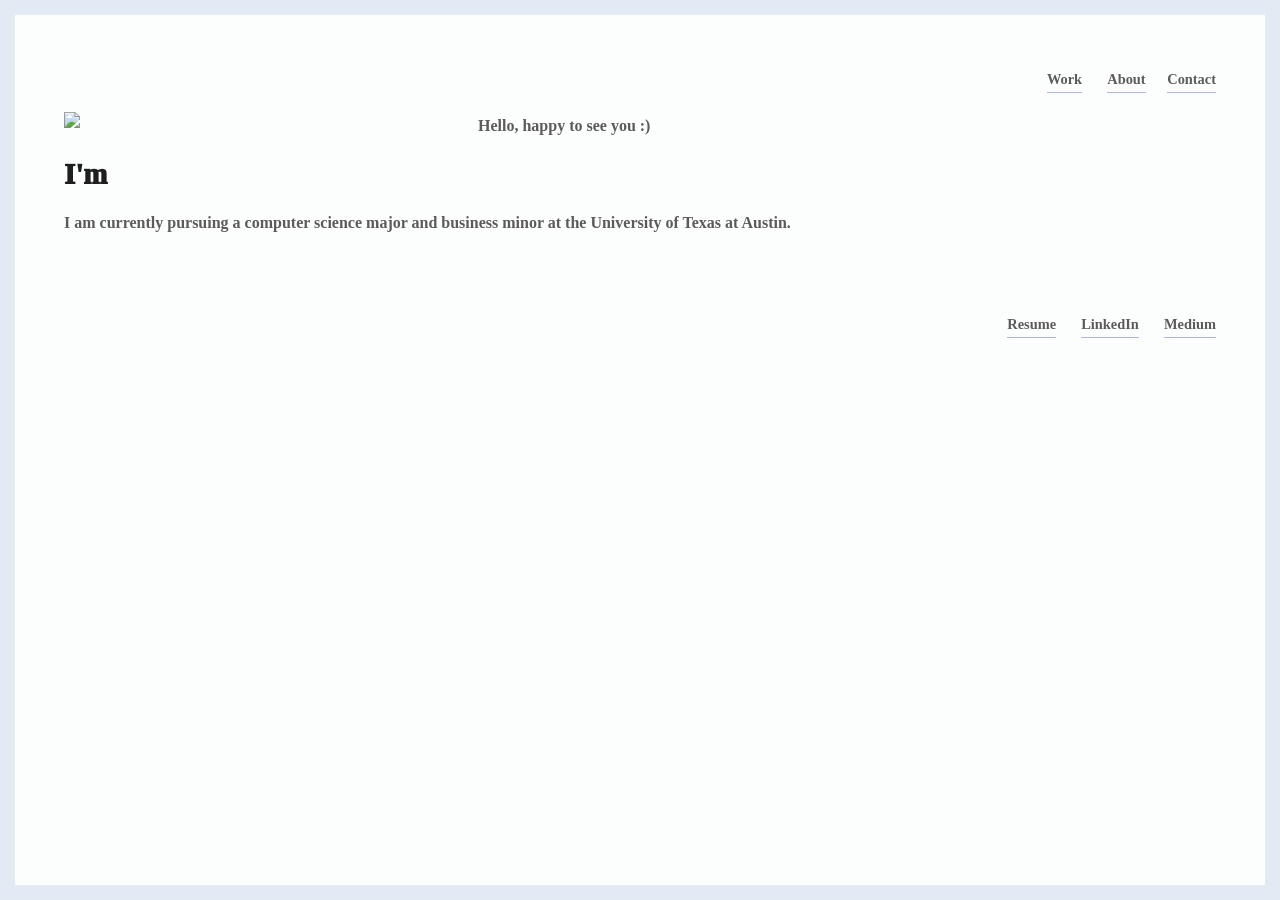
==== about.html @ eb4b30ae "Add files via upload" ====
<!DOCTYPE html>
<html>

<head>
    <title>K2</title>
    <meta charset="utf-8" />
    <meta name="viewport" content="width=device-width, initial-scale=1">
    <link rel="stylesheet" href="custom.css" />
    <link rel="shortcut icon" href="favicon.png" />
    <link href="fonts.googleapis.com/css2?family=Montserrat:ital,wght@1,200&display=swap" rel="stylesheet">
   

</head>

<body>


    <!-- border -->
    <div id="left"></div>
    <div id="right"></div>
    <div id="top"></div>
    <div id="bottom"></div>


    <!-- Navigation -->
    <div class="nav" id="nav">
        <!-- <div class="container"> -->
        <ul class=nav-list>

            <a href="index.html">Work</a>&nbsp; &nbsp;&nbsp;&nbsp;&nbsp;
            <class="active"><a href="about.html">About</a>&nbsp;&nbsp;&nbsp;&nbsp;&nbsp;

                <a href="mailto:kaysu02@utexas.edu">Contact</a>
        </ul>
        <!-- </div> -->
    </div>


    <div class="about">

        <img src="ava.jpg">

        <p>Hello, happy to see you :)</p> <br>
        <!-- <h1>Hi, I'm Kaylee</h1> -->
        <h1>I'm <span id="typed"></span></h1>
        <br>
        <p>
            I am currently pursuing a computer science major and business minor at the University of Texas at Austin.
        </p>



    </div>

    <br><br><br><br>
    <div class="nav">
        <!-- <div class="container"> -->
        <ul class=nav-list>

            <a href="https://drive.google.com/file/d/14zKsKqYG-wpgL9R296lDwsGHVXW1A4vv/view?usp=sharing">Resume</a>&nbsp;
            &nbsp;&nbsp;&nbsp;&nbsp;
            
            <a href="https://www.linkedin.com/in/kaylee-su">LinkedIn</a>&nbsp; &nbsp;&nbsp;&nbsp;&nbsp;
            <a href="https://medium.com/@kaysu02">Medium</a>
        </ul>
        <!-- </div> -->
    </div>
    <br><br>



    <!-- Javascript -->
    <script src="jquery.min.js"></script>
    <script src="typed.min.js"></script>

    <script>
        function newTyped() { } $(function () {
            $("#typed").typed({
                strings: ["Kaylee", "a UI/UX designer", "a machine learning enthusiast"],

                typeSpeed: 90, backDelay: 700, contentType: "html", loop: !0, resetCallback: function () { newTyped() }
            }), $(".reset").click(function () { $("#typed").typed("reset") })
        });
    </script>
</body>

</html>
---- custom.css ----
* {
  margin: 0;
  padding: 0;
  border: 0;
}

body{
  background-color: rgb(252, 253, 253);
  margin: 5vw;

}


#top, #bottom, #left, #right {
	background:  rgb(226, 234, 243);
	position: fixed;
	}
	#left, #right {
		top: 0; bottom: 0;
		width: 15px;
		}
		#left { left: 0; }
		#right { right: 0; }
		
	#top, #bottom {
		left: 0; right: 0;
		height: 15px;
		}
		#top { top: 0; }
		#bottom { bottom: 0; }

h1, h2, h3 {
  font-family: "Montserrat";
  font-weight: 1000;
  font-size: 1.8em;
  color:  #1f1f1f 
  
}

h4{
  font-family: "Montserrat";
  letter-spacing: 0.8vh;
  font-size: 1em;
  font-weight: 60000;
  color:rgb(55, 99, 150);

}

h5{
  font-family: "Montserrat";
  letter-spacing: 0.6vh;
  font-size: 1.5em;
  font-weight: 60000;
  color:rgb(15, 59, 110);

}

h6{
  font-family: "Montserrat";
  color: #0a0a0a;
  font-size: 1.1em;
  line-height: 1.75em; 
  font-weight: 10000;
}

a, p, li {
  font-family: "Montserrat";
  color: #5c5b5b;
  font-size: 1em;
  line-height: 1.75em; 
  font-weight: bolder;}

  .about{
    padding-top: 20px;;
    text-align: left;
  }
  .about .contact-list ul a{
    padding-bottom: 5px;
    text-decoration: none;
    border-bottom: 1px solid rgba(155, 169, 236, 0.822); }
    
    .about .contact-list ul a:hover {
      border-bottom: 1px solid #333333; }

    .about img {
      width: 30vw;
      height: 70vh;
      height: auto;
      float: left;
      text-align: right;
      margin-right: 30px;
  }



.container {
  margin: 8vw;
  max-width: 700px;
   }

/* relevant styles */
.img__wrap {
  position: relative;
  height: 176px;
  width: 176px;
}

.img__description {
  position: absolute;
  top: 0;
  bottom: 0;
  left: 0;
  right: 0;
  background: rgba(39, 43, 65, 0.822);
  color: #fff;
  visibility: hidden;
  opacity: 0;
  font-family: "Nanum Myeongjo";
    font-size: 15px;
    
    /* top: 50%;
    left: 50%;
    -webkit-transform: translate(-50%, -50%);
    -ms-transform: translate(-50%, -50%);
    transform: translate(-50%, -50%); */
    text-align: center;

  /* transition effect. not necessary */
  transition: opacity .2s, visibility .2s;
}

.img__wrap:hover .img__description {
  visibility: visible;
  opacity: 1;
}

@media only screen and (max-width: 767px) {
  .intro img {
    display: block;
    margin-left: auto;
    margin-right: auto; 
  }

  footer {
    text-align: right; } }

  .nav .nav-list{
    text-align: right;
    padding-top: 3px; 
    
    font-size: .9em;
    color: #8c8c8c;
    /* margin-right: 30px; */

  }.nav .nav-list a {
    padding-bottom: 5px;
    text-decoration: none;
    border-bottom: 1px solid rgba(155, 169, 236, 0.822); }
    .nav .nav-list a:hover {
    border-bottom: 1px solid #333333; }
   
/* .section.second {
  margin-bottom: 20px; }
.section .container {
  position: relative; }
  .section .container h1 {
    margin-bottom: 30px;
    position: relative; } */


  
  /* .intro h1:before {
    position: absolute;
    left: 60px;
    top: -80px;
    font-size: 300px;
    z-index: -1;
    color: #f4f4f4; } */

.work .work-list {
  margin-left: 0px; }
  .work .work-list li {
    list-style: none;
    font-size: 1em;
    color: #696969; }
    .work .work-list li a {
      padding-bottom: 5px;
      font-size: 1.2em;
      font-weight: 700;
      text-decoration: none;
      border-bottom: 1px solid rgba(155, 169, 236, 0.822); 
    }
    .work .work-list li a:hover {
      border-bottom: 1px solid #333333; 
    }

  .work img {
    width: 150px;
    height: 150px;
    margin-right: 20px;
    padding: 10px;
     border: 3px solid rgba(194, 198, 219, 0.822);

   }

      .contact .contact-list{
        padding-top: 23px; 
        font-size: 1em;
        color: #8c8c8c;
        padding-left: 0px;
      }.contact .contact-list a {
        padding-bottom: 5px;
        text-decoration: none;
        border-bottom: 1px solid rgba(155, 169, 236, 0.822); }
        .contact .contact-list a:hover {
        border-bottom: 1px solid #333333; }
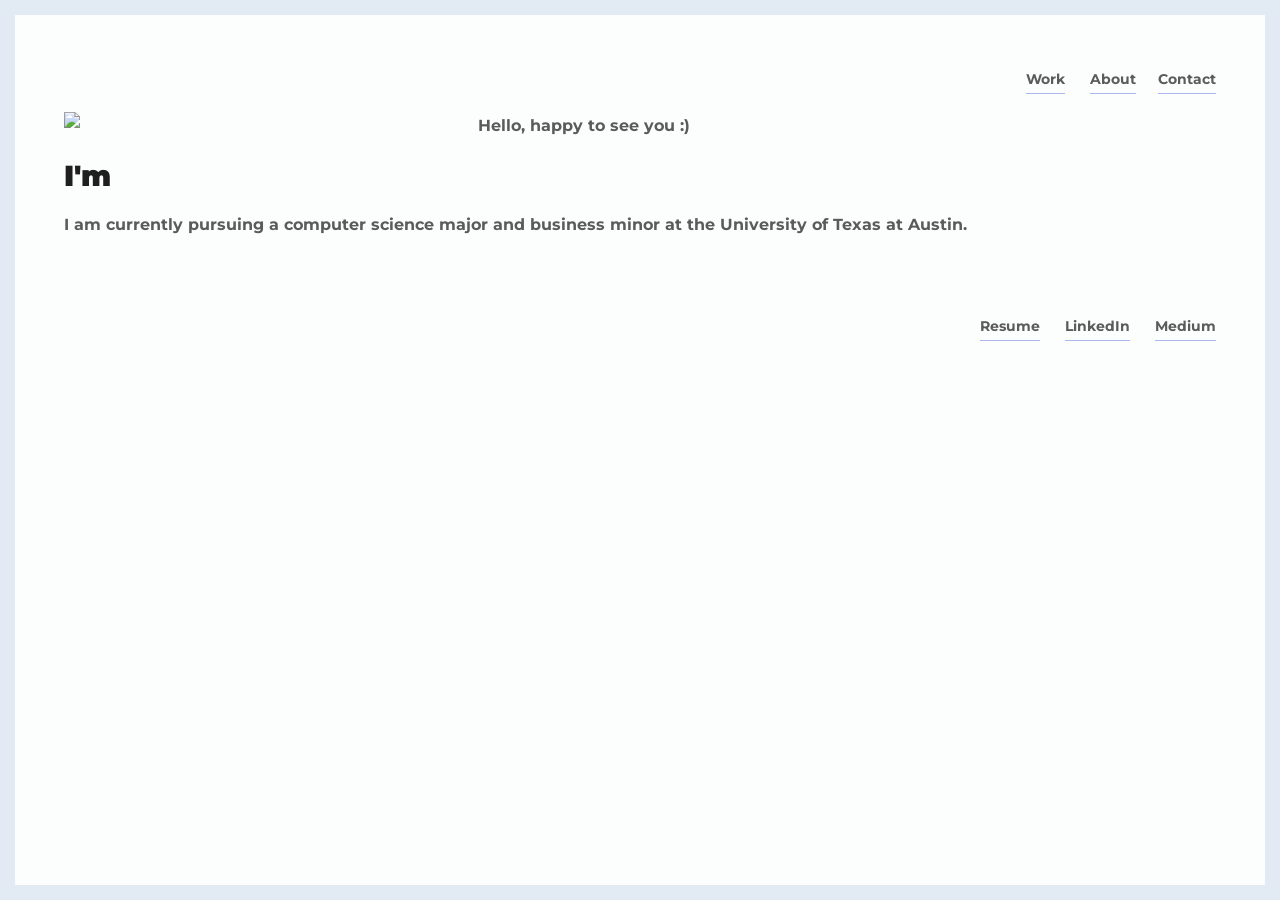
==== commit 059a466e: "Add files via upload" ====
--- a/about.html
+++ b/about.html
@@ -7,8 +7,8 @@
     <meta name="viewport" content="width=device-width, initial-scale=1">
     <link rel="stylesheet" href="custom.css" />
     <link rel="shortcut icon" href="favicon.png" />
-    <link href="fonts.googleapis.com/css2?family=Montserrat:ital,wght@1,200&display=swap" rel="stylesheet">
-   
+    <link href="https://fonts.googleapis.com/css2?family=Montserrat:ital,wght@1,200&display=swap" rel="stylesheet">
+    <link href="https://fonts.googleapis.com/css2?family=Prompt&display=swap" rel="stylesheet">
 
 </head>
 
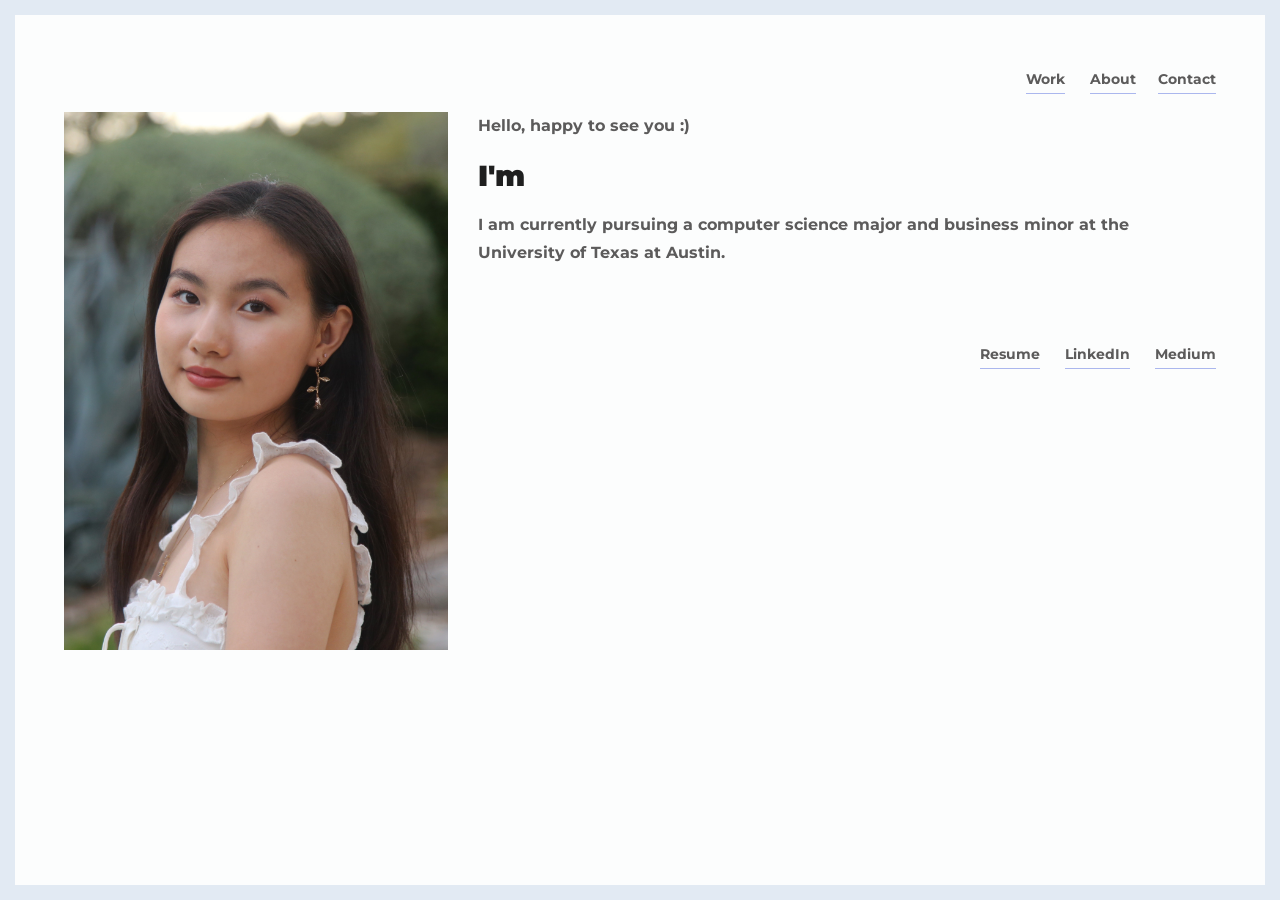
==== commit ed0d0bdc: "Add files via upload" ====
--- a/about.html
+++ b/about.html
@@ -7,8 +7,7 @@
     <meta name="viewport" content="width=device-width, initial-scale=1">
     <link rel="stylesheet" href="custom.css" />
     <link rel="shortcut icon" href="favicon.png" />
-    <link href="https://fonts.googleapis.com/css2?family=Montserrat:ital,wght@1,200&display=swap" rel="stylesheet">
-    <link href="https://fonts.googleapis.com/css2?family=Prompt&display=swap" rel="stylesheet">
+    <link href='https://fonts.googleapis.com/css2?family=Montserrat:ital,wght@1,200&display=swap' rel='stylesheet'>
 
 </head>
 
@@ -38,7 +37,7 @@
 
     <div class="about">
 
-        <img src="ava.jpg">
+        <img src="ava.JPG">
 
         <p>Hello, happy to see you :)</p> <br>
         <!-- <h1>Hi, I'm Kaylee</h1> -->
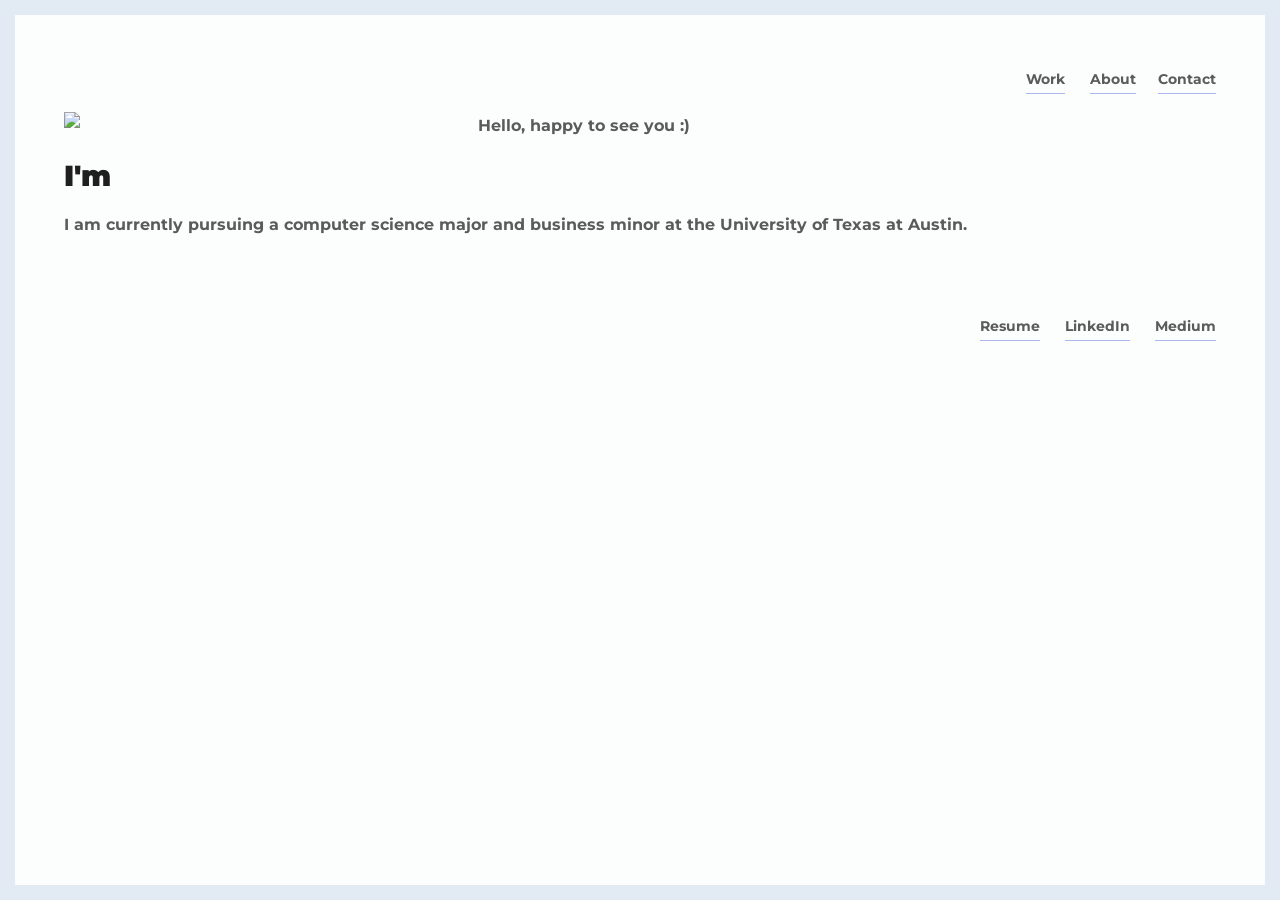
==== commit 01307c36: "Add files via upload" ====
--- a/about.html
+++ b/about.html
@@ -37,7 +37,7 @@
 
     <div class="about">
 
-        <img src="ava.JPG">
+        <img src="ava.jpg">
 
         <p>Hello, happy to see you :)</p> <br>
         <!-- <h1>Hi, I'm Kaylee</h1> -->
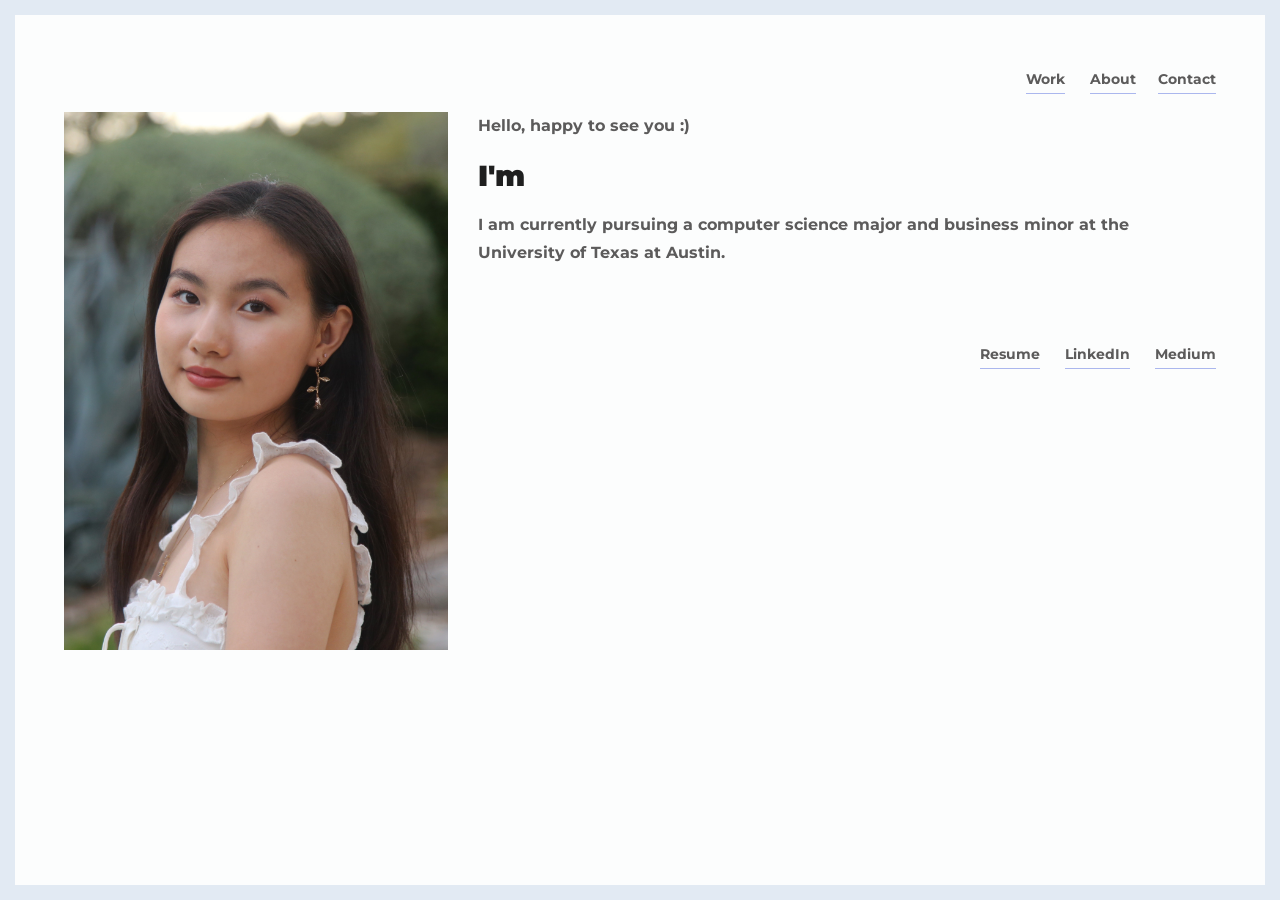
==== commit ef104085: "Add files via upload" ====
--- a/about.html
+++ b/about.html
@@ -37,7 +37,7 @@
 
     <div class="about">
 
-        <img src="ava.jpg">
+        <img src="ava.JPG">
 
         <p>Hello, happy to see you :)</p> <br>
         <!-- <h1>Hi, I'm Kaylee</h1> -->
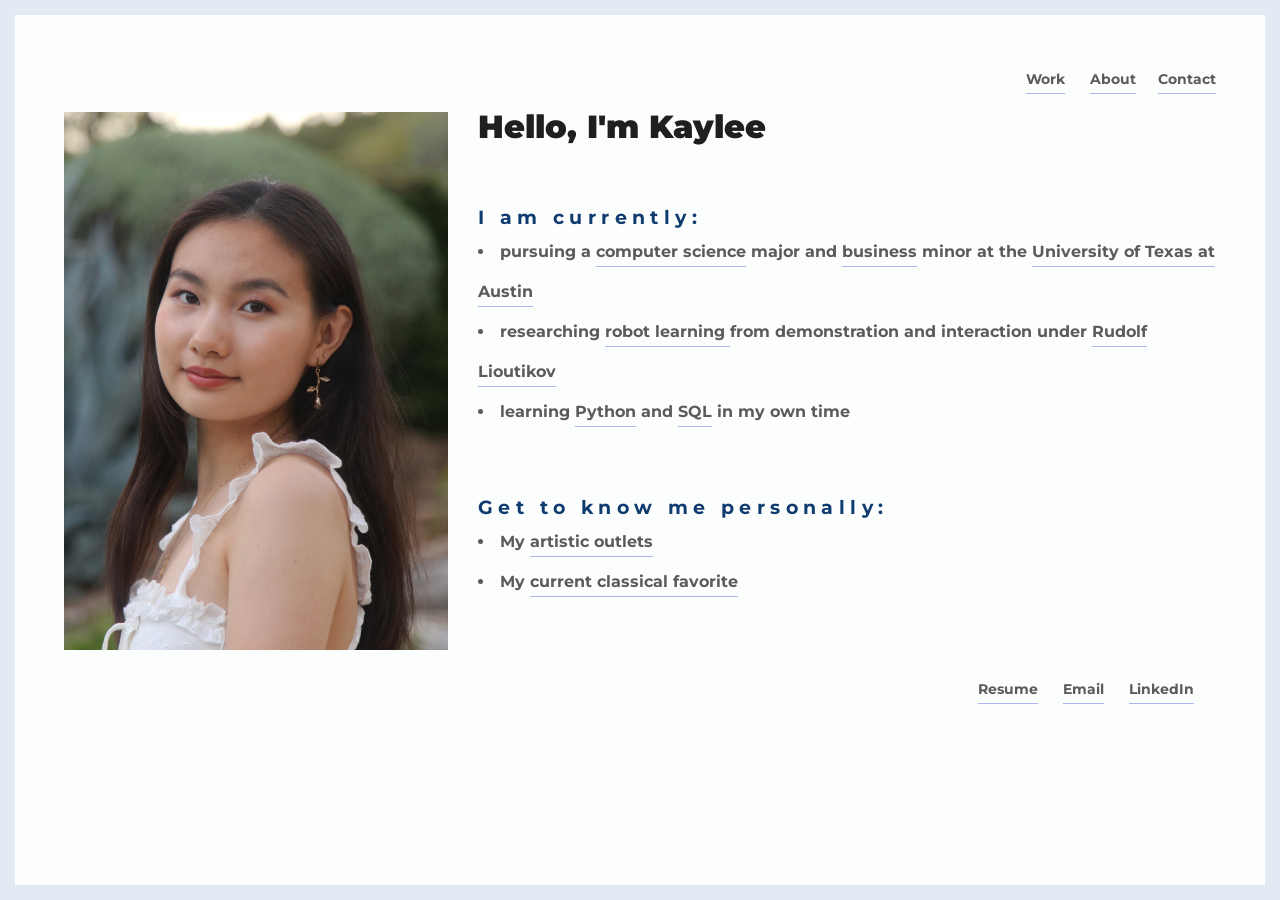
==== commit 2514264b: "Add files via upload" ====
--- a/about.html
+++ b/about.html
@@ -2,11 +2,11 @@
 <html>
 
 <head>
-    <title>K2</title>
+    <title>Kaylee Su</title>
     <meta charset="utf-8" />
     <meta name="viewport" content="width=device-width, initial-scale=1">
     <link rel="stylesheet" href="custom.css" />
-    <link rel="shortcut icon" href="favicon.png" />
+    <link rel="shortcut icon" href="icon.png" />
     <link href='https://fonts.googleapis.com/css2?family=Montserrat:ital,wght@1,200&display=swap' rel='stylesheet'>
 
 </head>
@@ -39,12 +39,30 @@
 
         <img src="ava.JPG">
 
-        <p>Hello, happy to see you :)</p> <br>
+        <!-- <p>Hello, happy to see you</p> <br> -->
         <!-- <h1>Hi, I'm Kaylee</h1> -->
-        <h1>I'm <span id="typed"></span></h1>
-        <br>
+        <!-- <h1>I'm <span id="typed"></span></h1> -->
+        <h1>Hello, I'm Kaylee</h1>
+        <br><br>
+        <h4>I am currently:</h4>
+        
         <p>
-            I am currently pursuing a computer science major and business minor at the University of Texas at Austin.
+            <li>pursuing a <a href="https://www.cs.utexas.edu/">computer science</a> major and <a href="https://www.mccombs.utexas.edu/">business</a> minor at the 
+                <a href="https://www.utexas.edu/">University of Texas at Austin</a></li>
+            <li>researching <a href="https://cns.utexas.edu/component/cobalt/item/3544-robot-learning?Itemid=1971">robot learning </a>
+                 from demonstration and interaction under <a href="https://www.cs.utexas.edu/~rudi/">Rudolf Lioutikov</a></li>
+            <li>learning <a href="https://www.sololearn.com/learning/1073">Python</a> and <a href="https://sqlbolt.com/">SQL</a> in my own time</li>
+            
+        </p>
+
+        <br><br>
+        <h4>Get to know me personally:</h4>
+        <p>
+            <li>My <a href=https://drive.google.com/drive/folders/1Uu6flJCNQFwSJMR3zFj8eu6gA5Y52OkK?usp=sharing>artistic outlets</a></li>
+            <li>My <a href=https://youtu.be/vulKECq4r60?t=647>current classical favorite</a></li>
+
+
+
         </p>
 
 
@@ -58,9 +76,9 @@
 
             <a href="https://drive.google.com/file/d/14zKsKqYG-wpgL9R296lDwsGHVXW1A4vv/view?usp=sharing">Resume</a>&nbsp;
             &nbsp;&nbsp;&nbsp;&nbsp;
-            
+            <a href="mailto:kaysu02@utexas.edu">Email</a>&nbsp; &nbsp;&nbsp;&nbsp;&nbsp;
             <a href="https://www.linkedin.com/in/kaylee-su">LinkedIn</a>&nbsp; &nbsp;&nbsp;&nbsp;&nbsp;
-            <a href="https://medium.com/@kaysu02">Medium</a>
+            <!-- <a href="https://medium.com/@kaysu02">Medium</a> -->
         </ul>
         <!-- </div> -->
     </div>
--- a/custom.css
+++ b/custom.css
@@ -30,20 +30,29 @@
 		#top { top: 0; }
 		#bottom { bottom: 0; }
 
-h1, h2, h3 {
+h1, h2 {
   font-family: "Montserrat";
   font-weight: 1000;
-  font-size: 1.8em;
+  font-size: 2em;
   color:  #1f1f1f 
   
 }
 
+h3{
+  font-family: "Montserrat";
+  color: rgb(8, 8, 8);
+  font-size: 1.1em;
+  line-height: 1.75em; 
+  font-weight: 10000;
+}
+
+
 h4{
   font-family: "Montserrat";
-  letter-spacing: 0.8vh;
-  font-size: 1em;
-  font-weight: 60000;
-  color:rgb(55, 99, 150);
+  letter-spacing: 0.6vh;
+  font-size: 1.2em;
+  font-weight: 90000;
+  color:rgb(15, 59, 110);
 
 }
 
@@ -58,8 +67,8 @@
 
 h6{
   font-family: "Montserrat";
-  color: #0a0a0a;
-  font-size: 1.1em;
+  color: rgb(15, 59, 110);
+  font-size: 9em;
   line-height: 1.75em; 
   font-weight: 10000;
 }
@@ -74,6 +83,7 @@
   .about{
     padding-top: 20px;;
     text-align: left;
+    line-height: 30px;
   }
   .about .contact-list ul a{
     padding-bottom: 5px;
@@ -90,6 +100,18 @@
       float: left;
       text-align: right;
       margin-right: 30px;
+  }
+
+  .about li a {
+    padding-bottom: 5px;
+    line-height: 40px;
+    
+    font-weight: 700;
+    text-decoration: none;
+    border-bottom: 1px solid rgba(155, 169, 236, 0.822); 
+  }
+  .about li a:hover {
+    border-bottom: 1px solid #333333; 
   }
 
 
@@ -160,23 +182,6 @@
     .nav .nav-list a:hover {
     border-bottom: 1px solid #333333; }
    
-/* .section.second {
-  margin-bottom: 20px; }
-.section .container {
-  position: relative; }
-  .section .container h1 {
-    margin-bottom: 30px;
-    position: relative; } */
-
-
-  
-  /* .intro h1:before {
-    position: absolute;
-    left: 60px;
-    top: -80px;
-    font-size: 300px;
-    z-index: -1;
-    color: #f4f4f4; } */
 
 .work .work-list {
   margin-left: 0px; }
@@ -204,15 +209,38 @@
 
    }
 
-      .contact .contact-list{
-        padding-top: 23px; 
-        font-size: 1em;
-        color: #8c8c8c;
-        padding-left: 0px;
-      }.contact .contact-list a {
-        padding-bottom: 5px;
-        text-decoration: none;
-        border-bottom: 1px solid rgba(155, 169, 236, 0.822); }
-        .contact .contact-list a:hover {
-        border-bottom: 1px solid #333333; }
+ .contact .contact-list{
+   padding-top: 23px; 
+   font-size: 1em;
+   color: #8c8c8c;
+   padding-left: 0px;
+ }.contact .contact-list a {
+   padding-bottom: 5px;
+   text-decoration: none;
+   border-bottom: 1px solid rgba(155, 169, 236, 0.822); }
+   .contact .contact-list a:hover {
+   border-bottom: 1px solid #333333; }
      
+
+
+.construction {
+  text-align: center;
+  padding-top: 3px; 
+  
+  font-size: .9em;
+  color: #8c8c8c;
+  /* margin-right: 30px; */
+}.construction .con-list a {
+  padding-bottom: 5px;
+  text-decoration: none;
+  border-bottom: 1px solid rgba(155, 169, 236, 0.822); }
+  .construction .con-list a:hover {
+  border-bottom: 1px solid #333333; }
+  .construction img{
+    width: 30vw;
+    height: 70vh;
+    height: auto;
+    float: center;
+    /* text-align: right; */
+    /* margin-right: 30px; */
+}
